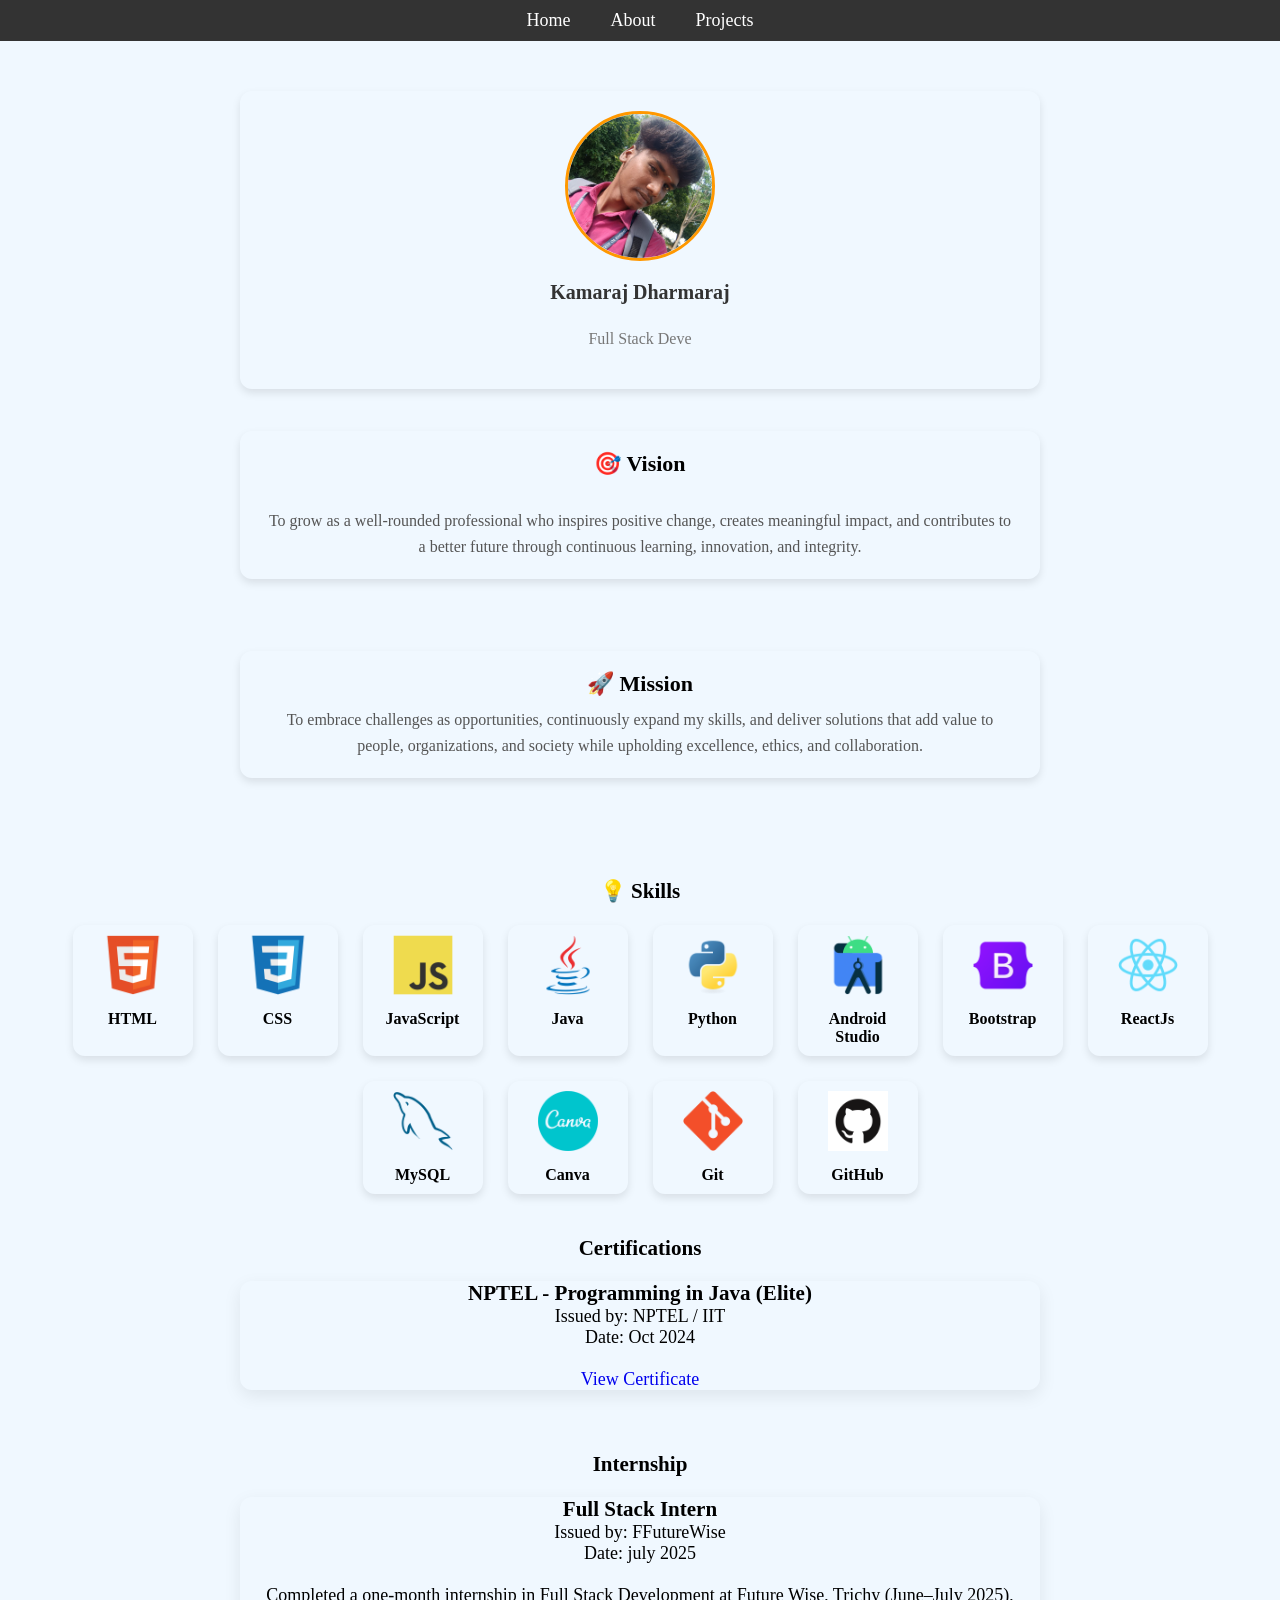
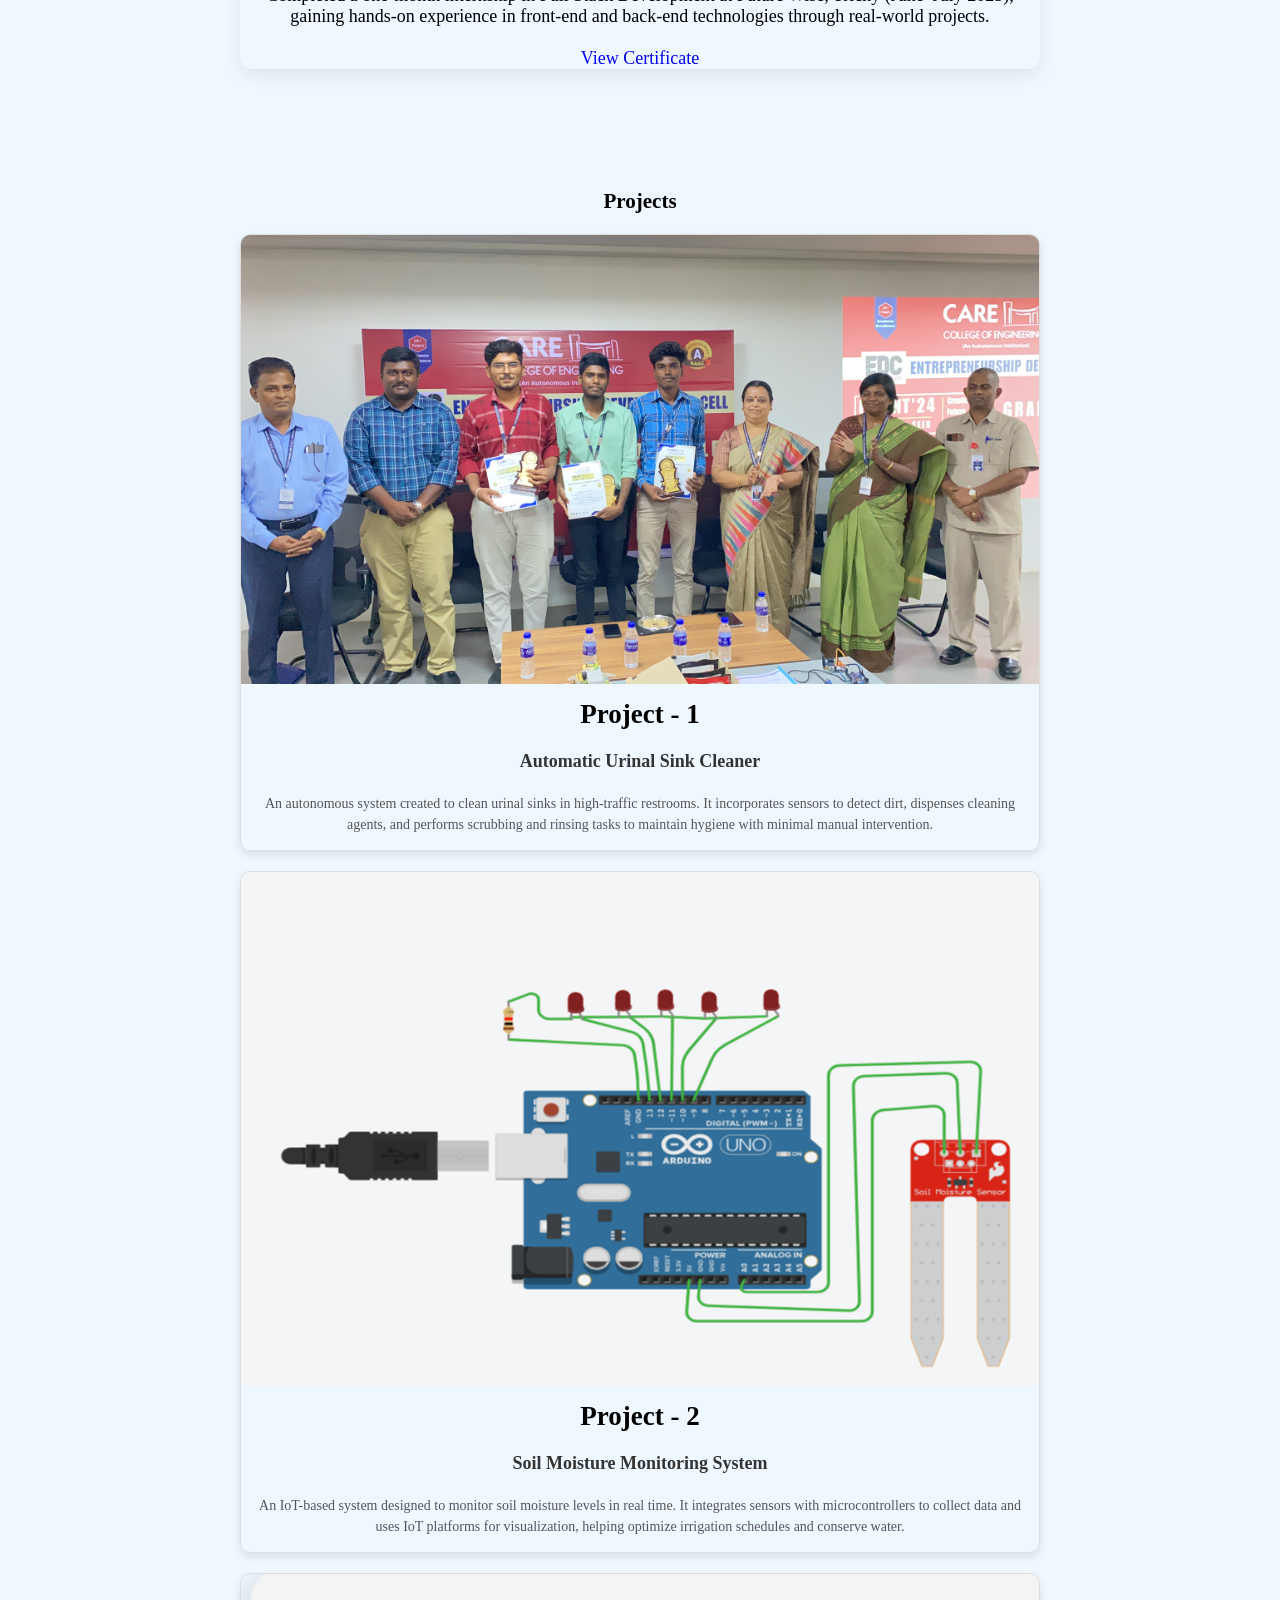
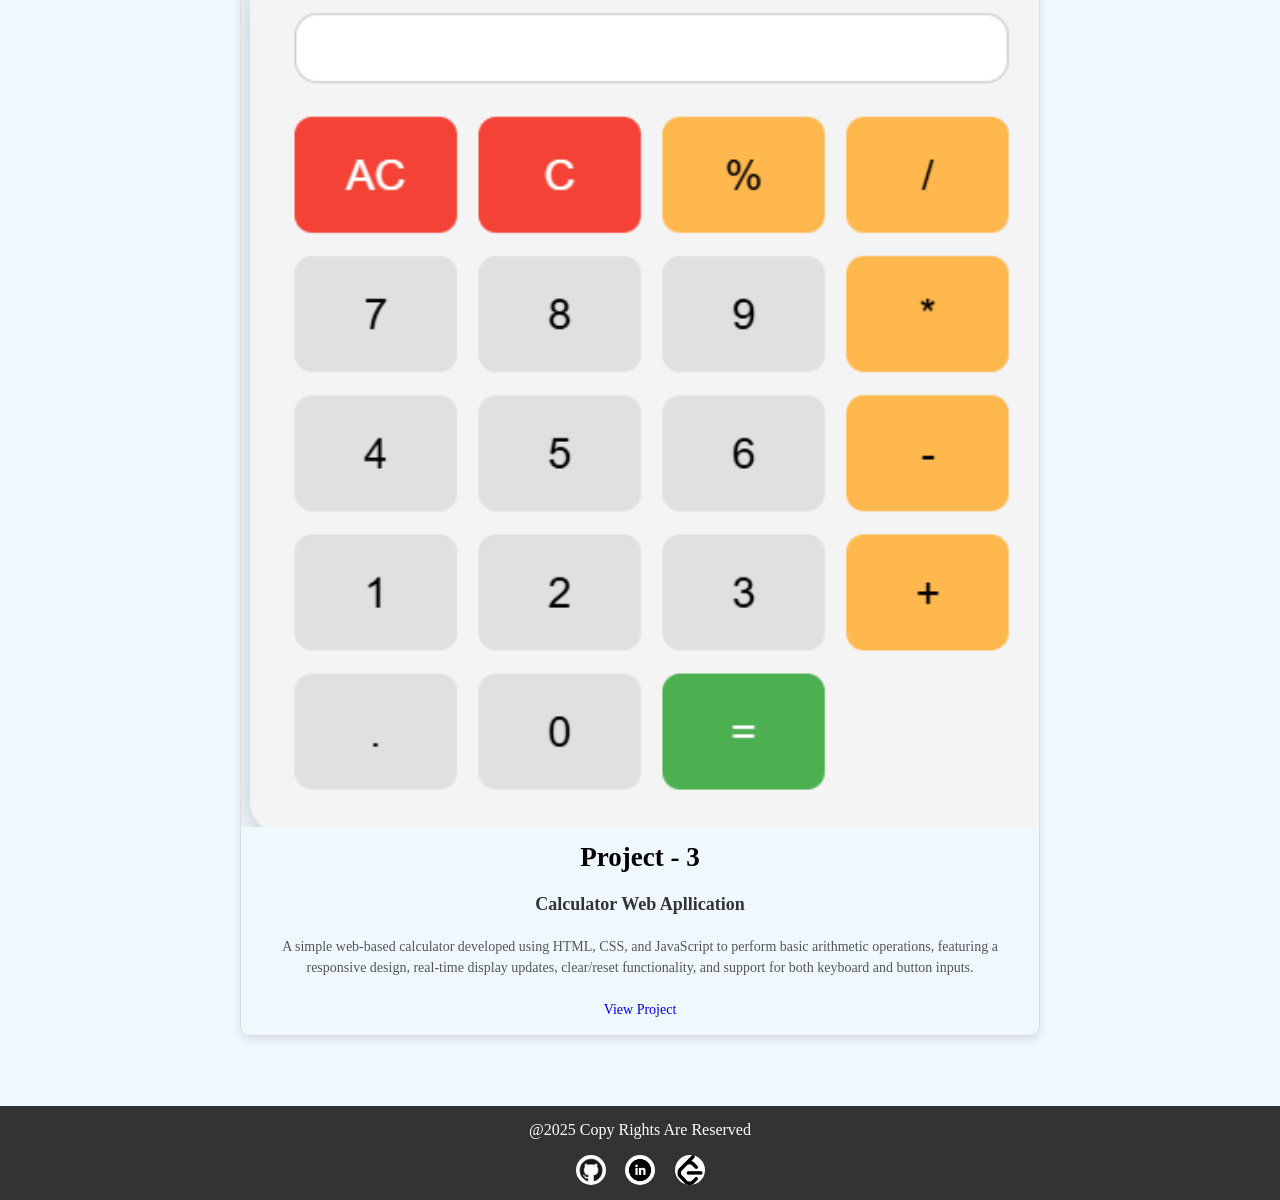
==== index.html @ 6ffdbd37 "Rename of file" ====
<!DOCTYPE html>
<html lang="en">
<head>
    <meta charset="UTF-8">
    <meta name="viewport" content="width=device-width, initial-scale=1.0">
    <title>Kamaraj Portfilo</title>
    <link rel="stylesheet" href="portifilo.css">
</head>
<body>

    <!-- HEADER SECTION -->
    <header>
        <nav>
            <ul class="menu">
                <li><a href="#home">Home</a></li>
                <li><a href="#about">About</a></li>
                <li><a href="#projects">Projects</a></li>
            </ul>
        </nav>
    </header>

    <!-- CONTENT SECTIONS -->
    <section id="home">
      <div class="profile">
        <img src="WhatsApp Image 2025-06-22 at 04.41.49_04914e76.jpg" alt="Photo">
        <h3>Kamaraj Dharmaraj</h3><br>
        <h4 id="role">Full Stack Developer</h4><br></div><br><br>
        <div class="vision">
          <h3 >🎯 Vision</h3><br>
          <p>To grow as a well-rounded professional who inspires positive change, creates meaningful impact, and contributes to a better future through continuous learning, innovation, and integrity.
          </p></div><br><br>
          <div class="mission">
          <h3>🚀 Mission</h3>
          <p>To embrace challenges as opportunities, continuously expand my skills, and deliver solutions that add value to people, organizations, and society while upholding excellence, ethics, and collaboration.
          </p>
        </div>
    </section>

    <section id="about">
      <h3>💡 Skills</h3><br>
      <div class="skills-container">
        <div class="skill">
            <img src="HTML5.png" alt="HTML">
            <p>HTML</p>
        </div>
        <div class="skill">
            <img src="CSS3.png" alt="CSS">
            <p>CSS</p>
        </div>
        <div class="skill">
            <img src="JavaScript.png" alt="JavaScript">
            <p>JavaScript</p>
        </div>
        <div class="skill">
            <img src="Java.png" alt="Java">
            <p>Java</p>
        </div>
        <div class="skill">
            <img src="Python.png" alt="Python">
            <p>Python</p>
        </div>
        <div class="skill">
            <img src="Android Studio.png" alt="Android studio">
            <p>Android Studio</p>
        </div>
        <div class="skill">
            <img src="Bootstrap.png" alt="Bootstrap">
            <p>Bootstrap</p>
        </div>
        <div class="skill">
            <img src="React.png" alt="ReactJs">
            <p>ReactJs</p>
        </div>
        <div class="skill">
            <img src="MySQL.png" alt="MySQL">
            <p>MySQL</p>
        </div>
        <div class="skill">
            <img src="Canva.png" alt="Canva">
            <p>Canva</p>
        </div>
         <div class="skill">
            <img src="Git.png" alt="Git">
            <p>Git</p>
        </div>
         <div class="skill">
            <img src="GitHub-Mark-ea2971cee799.png" alt="github">
            <p>GitHub</p>
        </div>
    </div><br>
    <br>
    <h3>Certifications</h3>
    <!-- certification.html -->
        <div class="cert-card">
             <div class="cert-body">
            <h3 class="cert-title">NPTEL - Programming in Java (Elite)</h3>
            <p class="cert-issuer">Issued by: NPTEL / IIT</p>
            <p class="cert-date">Date: Oct 2024</p><br> <!-- optional: link to certificate -->
            <p class="cert-link">
              <a href="https://drive.google.com/file/d/1Z7_7XieyyNDxIGUS1N3TIVrOB_q7DqYG/view?usp=drive_link" target="_blank" rel="noopener">View Certificate</a>
            </p>
          </div>
        </div><br><br>
    <h3>Internship</h3>
    <!-- certification.html -->
        <div class="cert-card">
             <div class="cert-body">
            <h3 class="cert-title">Full Stack Intern</h3>
            <p class="cert-issuer">Issued by: FFutureWise</p>
            <p class="cert-date">Date: july 2025</p><br> <!-- optional: link to certificate -->
            <p>Completed a one-month internship in Full Stack Development at Future Wise, Trichy (June–July 2025), gaining hands-on experience in front-end and back-end technologies through real-world projects.</p><br>
            <p class="cert-link">
              <a href="https://drive.google.com/file/d/1ABVevo9YTcuot29vHaTxUUPSuHrQNORc/view?usp=drive_link" target="_blank" rel="noopener">View Certificate</a>
            </p>
          </div>
        </div>
    </section>
    <section id="projects">
        <h3>Projects</h3>
      <div class="project-card">
        <img src="IMG_4642.JPG" alt="Automatic Urinal Sink Cleaner" class="project-img">
        <div class="project-content">
          <h2>Project - 1</h2><br>
          <h3>Automatic Urinal Sink Cleaner</h3><br>
            <p>
              An autonomous system created to clean urinal sinks in high-traffic restrooms. 
              It incorporates sensors to detect dirt, dispenses cleaning agents, and performs 
              scrubbing and rinsing tasks to maintain hygiene with minimal manual intervention.
            </p>
         </div>
    </div>
         <div class="project-card">
        <img src="Screenshot 2025-08-10 102515.png" alt="soil moisture Monitoring System" class="project-img">
        <div class="project-content">
          <h2>Project - 2</h2><br>
          <h3> Soil Moisture Monitoring System</h3><br>
            <p>
               An IoT-based system designed to monitor soil moisture levels in real
                time. It integrates sensors with microcontrollers to collect data and
                uses IoT platforms for visualization, helping optimize irrigation
                schedules and conserve water.
            </p>
         </div>
    </div>
     </div>
         <div class="project-card">
        <img src="Screenshot 2025-08-10 142321.png" alt="Calculator Web Application" class="project-img">
        <div class="project-content">
          <h2>Project - 3</h2><br>
          <h3> Calculator Web Apllication</h3><br>
            <p>
              A simple web-based calculator developed using HTML, CSS, and JavaScript to perform basic arithmetic operations, featuring a responsive design, real-time display updates, clear/reset functionality, and support for both keyboard and button inputs.
            </p><br>
               <p class="cert-link">
      <a href="https://kamaraj-krd.github.io/Calculator/" target="_blank" rel="noopener">View Project</a>
    </p>
         </div>
    </div>

    </section>
  <script src="porttifilo.js"></script>
  <footer>
    <p>@2025 Copy Rights Are Reserved</p><br>
    <a href="https://github.com/kamaraj-krd"><img src="GitHub-Mark-ea2971cee799.png" alt="github" ></a>
    <a href="https://www.linkedin.com/in/kamaraj03/"><img src="download (1).png" alt="Linkedin"></a>
    <a href="https://leetcode.com/u/kamaraj03/"><img src="download (2).png" alt="Leetcode"></a>
  </footer>
</body>
</html>
---- portifilo.css ----
/* Reset default margin/padding */
* {
    margin: 0;
    padding: 0;
    box-sizing: border-box;
    text-decoration: none;
}
body{
    background-color: aliceblue;
    font-family: 'Times New Roman', Times, serif;
    font-size: large;
}

/* Header background */
header {
    background-color: #333;
    padding: 10px 0;
}

/* Navigation Menu */
.menu {
    display: flex;
    justify-content: center;
    list-style: none;
}

.menu li {
    margin: 0 20px;
}

.menu a {
    text-decoration: none;
    color: white;
    font-size: 18px;
    transition: color 0.3s ease;
}

.menu a:hover {
    color: #ff9800;
}

/* Sections styling */
section {
    padding: 50px;
    text-align: center;
}

/* Profile container */
.profile {
    text-align: center;                  /* Center content */
    padding: 20px;                /* White background */
    border-radius: 12px;                   /* Rounded edges */
    box-shadow: 0 4px 8px rgba(0,0,0,0.1); /* Soft shadow */
    max-width: 800px;                      /* Limit width */
    margin: auto;                          /* Center horizontally */
    transition: transform 0.3s ease, box-shadow 0.3s ease;
}

/* Hover effect */
.profile:hover {
    transform: translateY(-5px);
    box-shadow: 0 8px 16px rgba(0,0,0,0.15);
}

/* Profile image */
.profile img {
    width: 150px;               /* Fixed size */
    height: 150px;
    object-fit: cover;          /* Keep image ratio */
    border-radius: 50%;         /* Circle shape */
    border: 3px solid #ff9800;  /* Accent border */
    margin-bottom: 15px;
}

/* Name */
.profile h3 {
    font-size: 20px;
    margin: 0;
    color: #333;
}

/* Title */
.profile h4 {
    font-size: 16px;
    font-weight: normal;
    color: #777;
    margin: 5px 0 0 0;
}

/* Vision & Mission Section Styling */
.vision, .mission {                  /* White card */
    padding: 20px 25px;
    border-radius: 12px;                   /* Rounded corners */
    box-shadow: 0 4px 8px rgba(0,0,0,0.1); /* Soft shadow */
    max-width: 800px;                      /* Limit width */
    margin: auto;                          /* Center horizontally */
    text-align: center;                    /* Center content */
    transition: transform 0.3s ease, box-shadow 0.3s ease;
}

/* Hover effect */
.vision:hover, .mission:hover {
    transform: translateY(-5px);
    box-shadow: 0 6px 12px rgba(0,0,0,0.15);
}

/* Headings */
.vision h3, .mission h3 {
    font-size: 22px;
    margin-bottom: 10px;
}

/* Paragraphs */
.vision p, .mission p {
    font-size: 16px;
    line-height: 1.6;
    color: #555;
}

/* Add spacing between cards */
.vision {
    margin-bottom: 30px;
}

/* Skills section */
#skills {
    text-align: center;
    padding: 50px 20px;
    background-color: #f4f4f4;
}

#skills h2 {
    font-size: 28px;
    margin-bottom: 30px;
}

/* Skills container */
.skills-container {
    display: flex;
    flex-wrap: wrap;
    justify-content: center;
    gap: 25px;
}

/* Skill card */
.skill {
    padding: 10px;
    border-radius: 12px;
    box-shadow: 0 4px 8px rgba(0,0,0,0.1);
    width: 120px;
    transition: transform 0.3s ease;
}

.skill:hover {
    transform: translateY(-5px);
}

/* Skill images */
.skill img {
    width: 60px;
    height: 60px;
    margin-bottom: 10px;
}

/* Skill text */
.skill p {
    font-size: 16px;
    font-weight: bold;
}
.cert-card {
  max-width: 800px;
  border-radius: 12px;
  box-shadow: 0 6px 18px rgba(0,0,0,0.08);
  overflow: hidden;
  margin: 20px auto;
  font-family: 'Times New Roman', Times, serif;
  display: flex;
  flex-direction: column;
  text-align: center;
}
.certificate-container {
    max-width: 700px;
    margin: 50px auto;
    padding: 20px;
    box-shadow: 0px 4px 8px rgba(0, 0, 0, 0.1);
    border-radius: 10px;
    text-align: center;
}
.certificate-container h1 {
    color: #333;
    margin-bottom: 20px;
}

.certificate-container img {
    max-width: 100%;
    height: auto;
    border-radius: 8px;
    border: 2px solid #ddd;
}

.description {
    margin-top: 15px;
    font-size: 16px;
    color: #555;
}

.project-card {
    max-width: 800px;
    border: 1px solid #ddd;
    border-radius: 10px;
    overflow: hidden;
    box-shadow: 0px 4px 8px rgba(0,0,0,0.1);
    text-align: center;
    margin: 20px auto;
    font-family: 'Times New Roman', Times, serif;
}

.project-card img {
    width: 100%;
    height: auto;
    display: block;
}

.project-content {
    padding: 15px;
}

.project-content h3 {
    margin: 0;
    font-size: 18px;
    color: #333;
}

.project-content h4 {
    margin: 8px 0;
    font-size: 16px;
    color: #007bff;
}

.project-content p {
    font-size: 14px;
    color: #555;
    line-height: 1.5;
}



footer {
    background-color: #333;       /* Dark background */
    color: white;                 /* White text */
    text-align: center;           /* Center text and icons */
    padding: 15px 0;               /* Top & bottom space */
    font-size: 14px;               /* Slightly smaller text */
}

footer p {
    margin: 0;                     /* Remove default margin */
    font-size: 16px;
}

/* Style the icons */
footer img {
    width: 30px;                   /* Small size */
    height: 30px;
    margin: 0 8px;                  /* Space between icons */
    vertical-align: middle;        /* Align with text */
    transition: transform 0.3s ease, opacity 0.3s ease;
    border-radius: 50%;            /* Rounded icons */
}

/* Hover effect for icons */
footer img:hover {
    transform: scale(1.1);         /* Slight zoom */
    opacity: 0.8;                  /* Slight fade */
}

/* Links around icons */
footer a {
    display: inline-block;
}
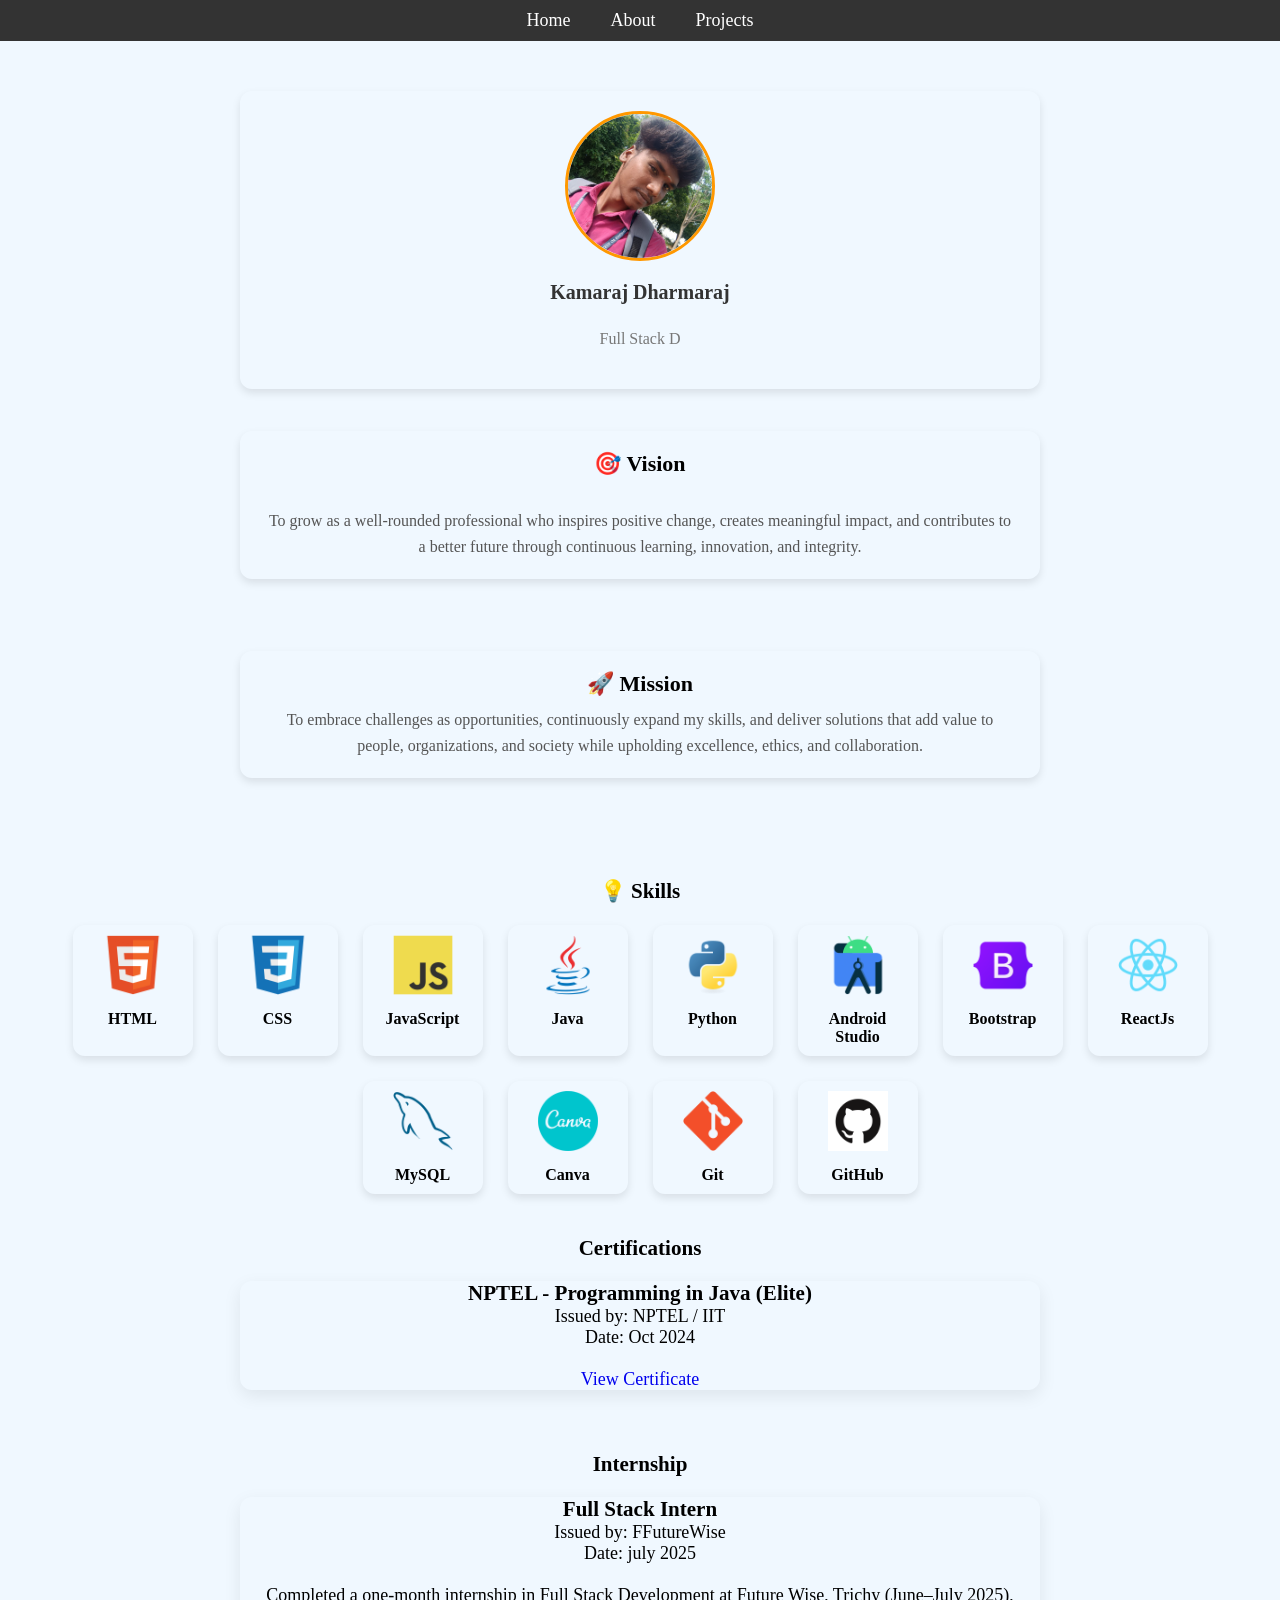
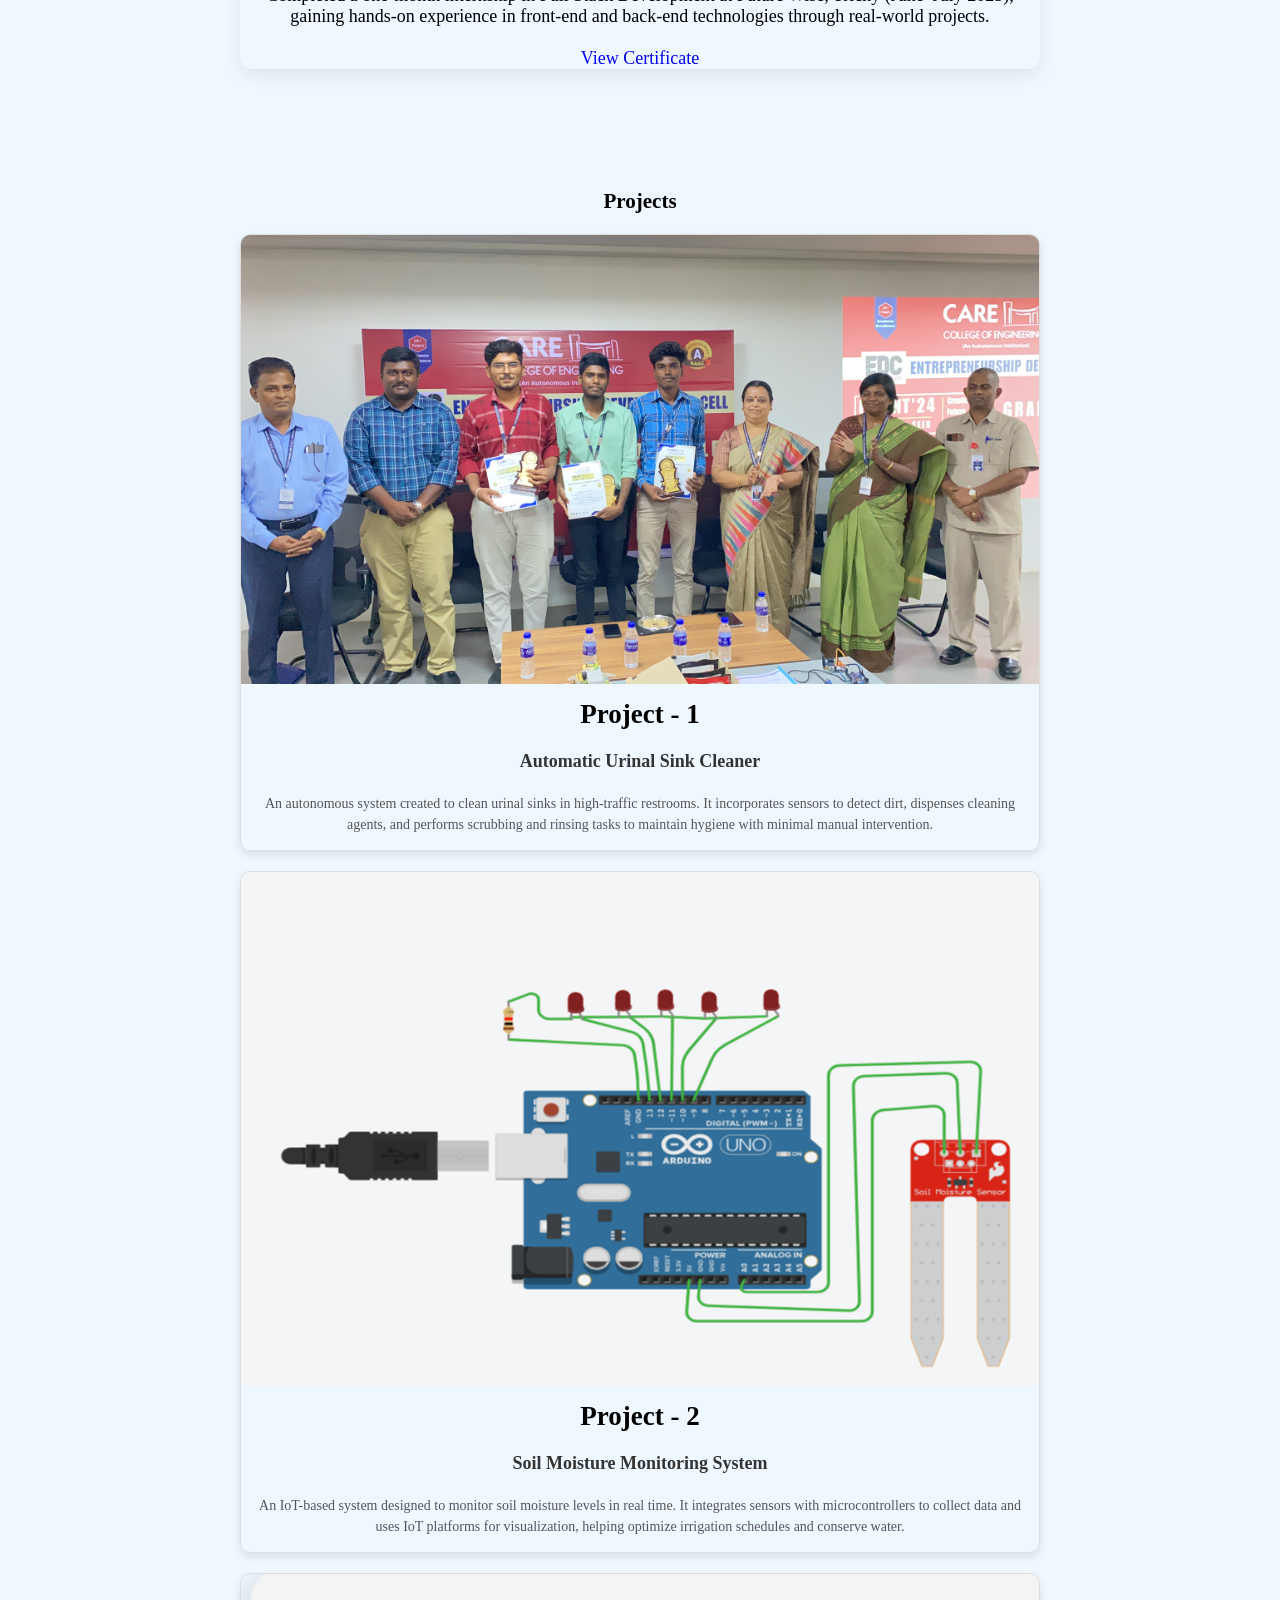
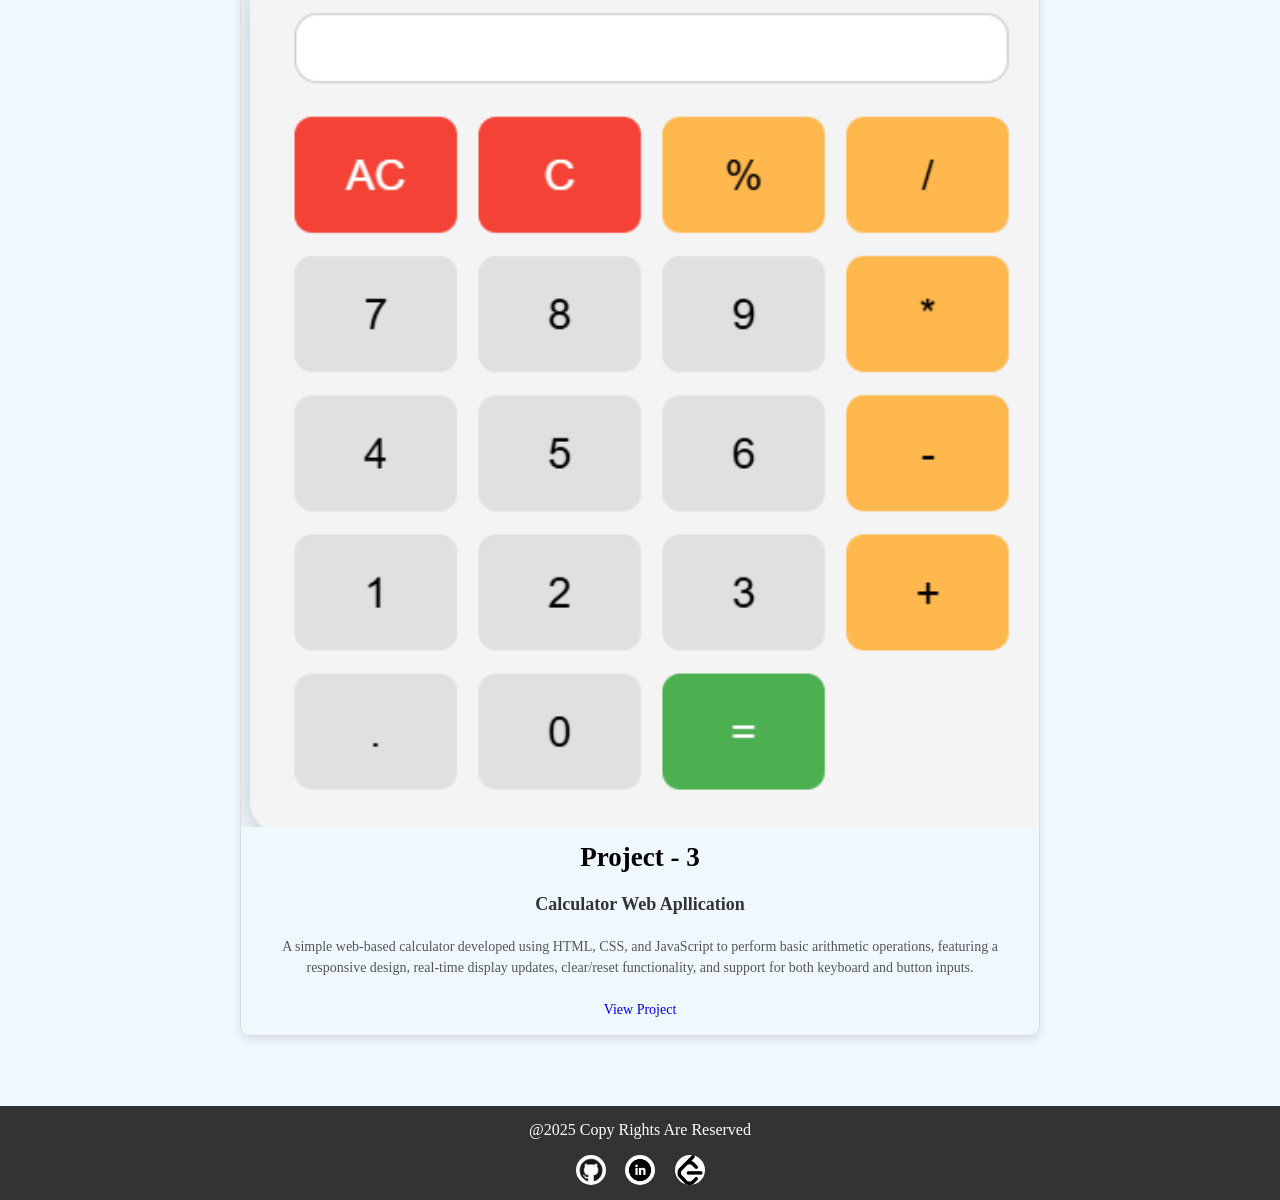
==== commit 0ac3976f: "Rename of page" ====
--- a/index.html
+++ b/index.html
@@ -3,7 +3,7 @@
 <head>
     <meta charset="UTF-8">
     <meta name="viewport" content="width=device-width, initial-scale=1.0">
-    <title>Kamaraj Portfilo</title>
+    <title>KamarajDharmarajPortfilo</title>
     <link rel="stylesheet" href="portifilo.css">
 </head>
 <body>
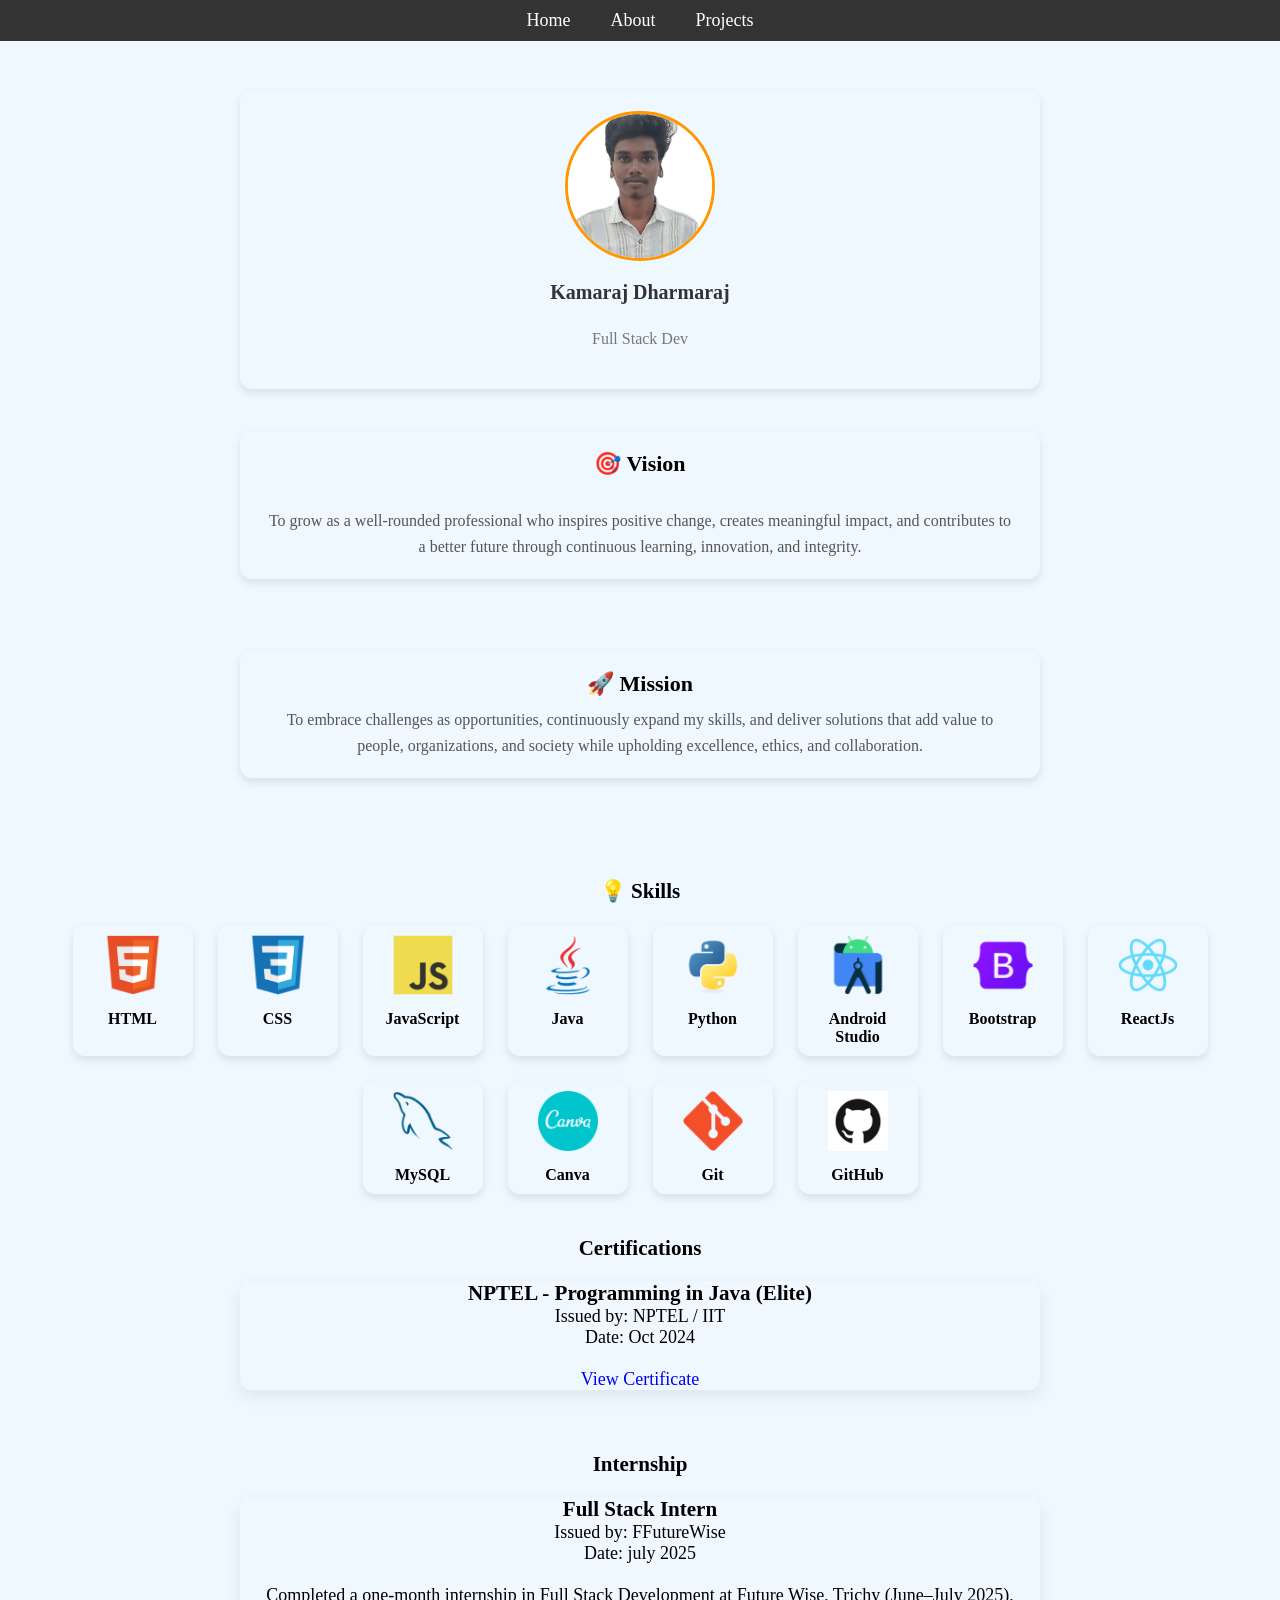
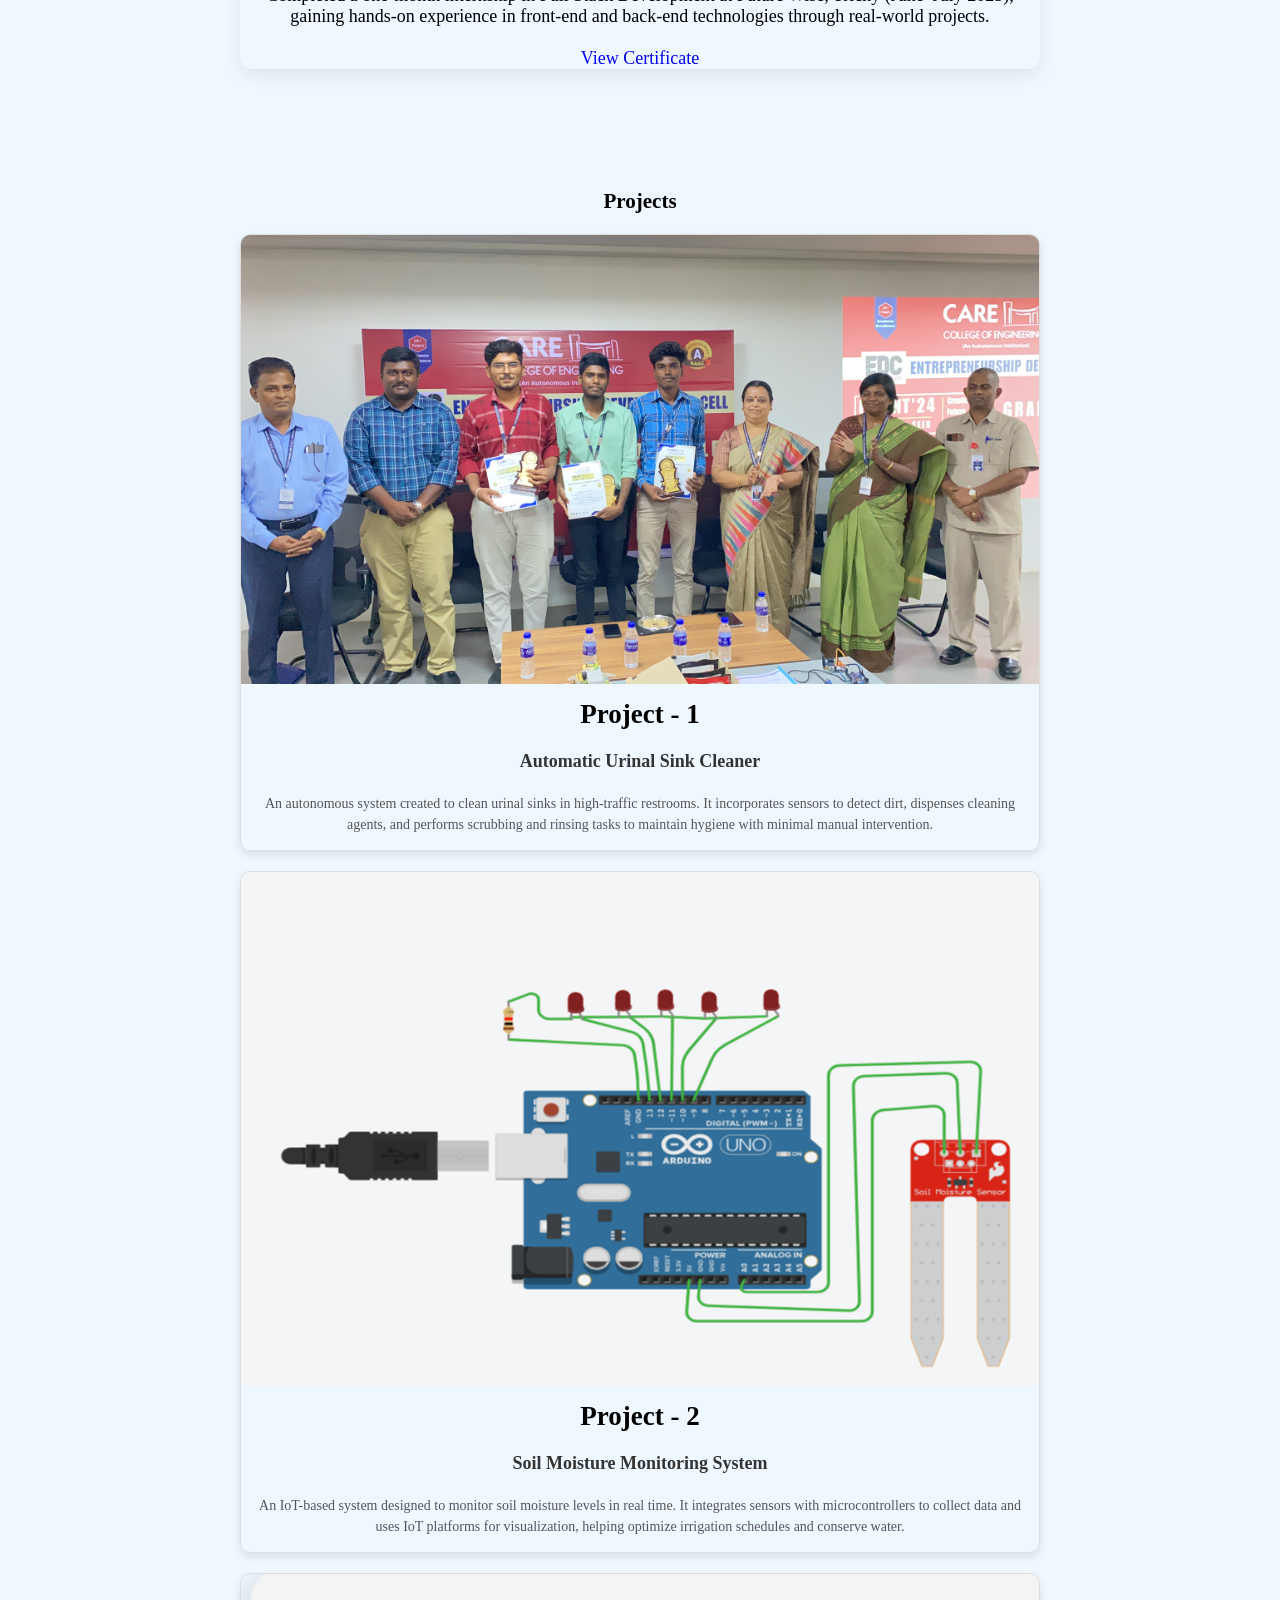
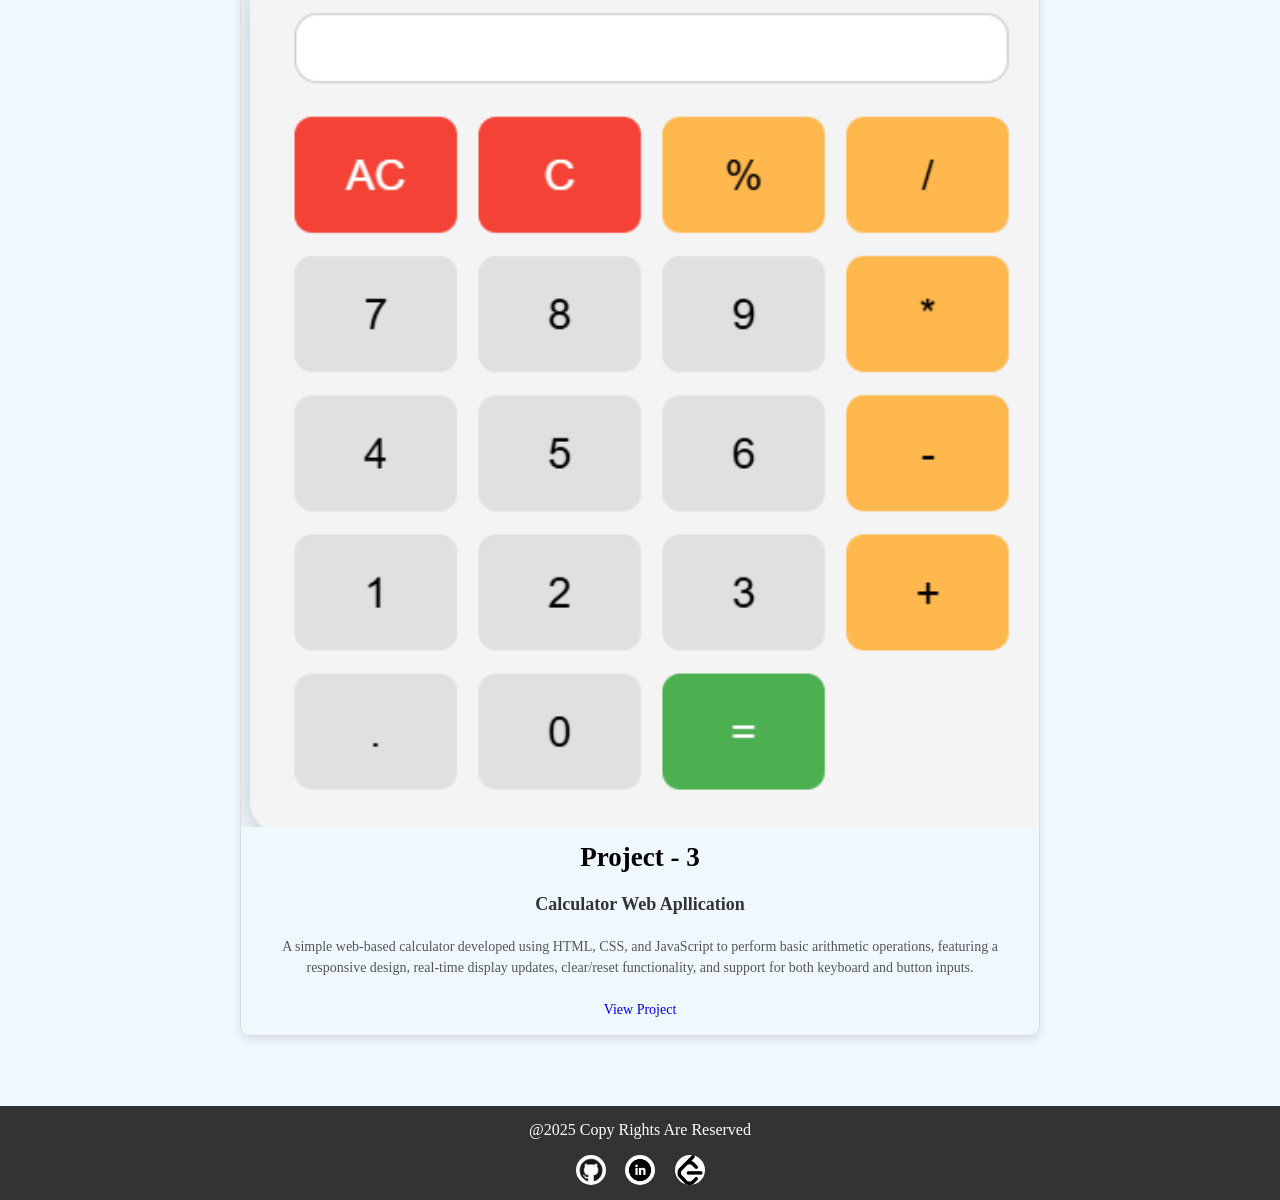
==== commit c0f8a213: "Updated profile photo" ====
--- a/index.html
+++ b/index.html
@@ -22,7 +22,7 @@
     <!-- CONTENT SECTIONS -->
     <section id="home">
       <div class="profile">
-        <img src="WhatsApp Image 2025-06-22 at 04.41.49_04914e76.jpg" alt="Photo">
+        <img src="Profile.png" alt="Photo">
         <h3>Kamaraj Dharmaraj</h3><br>
         <h4 id="role">Full Stack Developer</h4><br></div><br><br>
         <div class="vision">
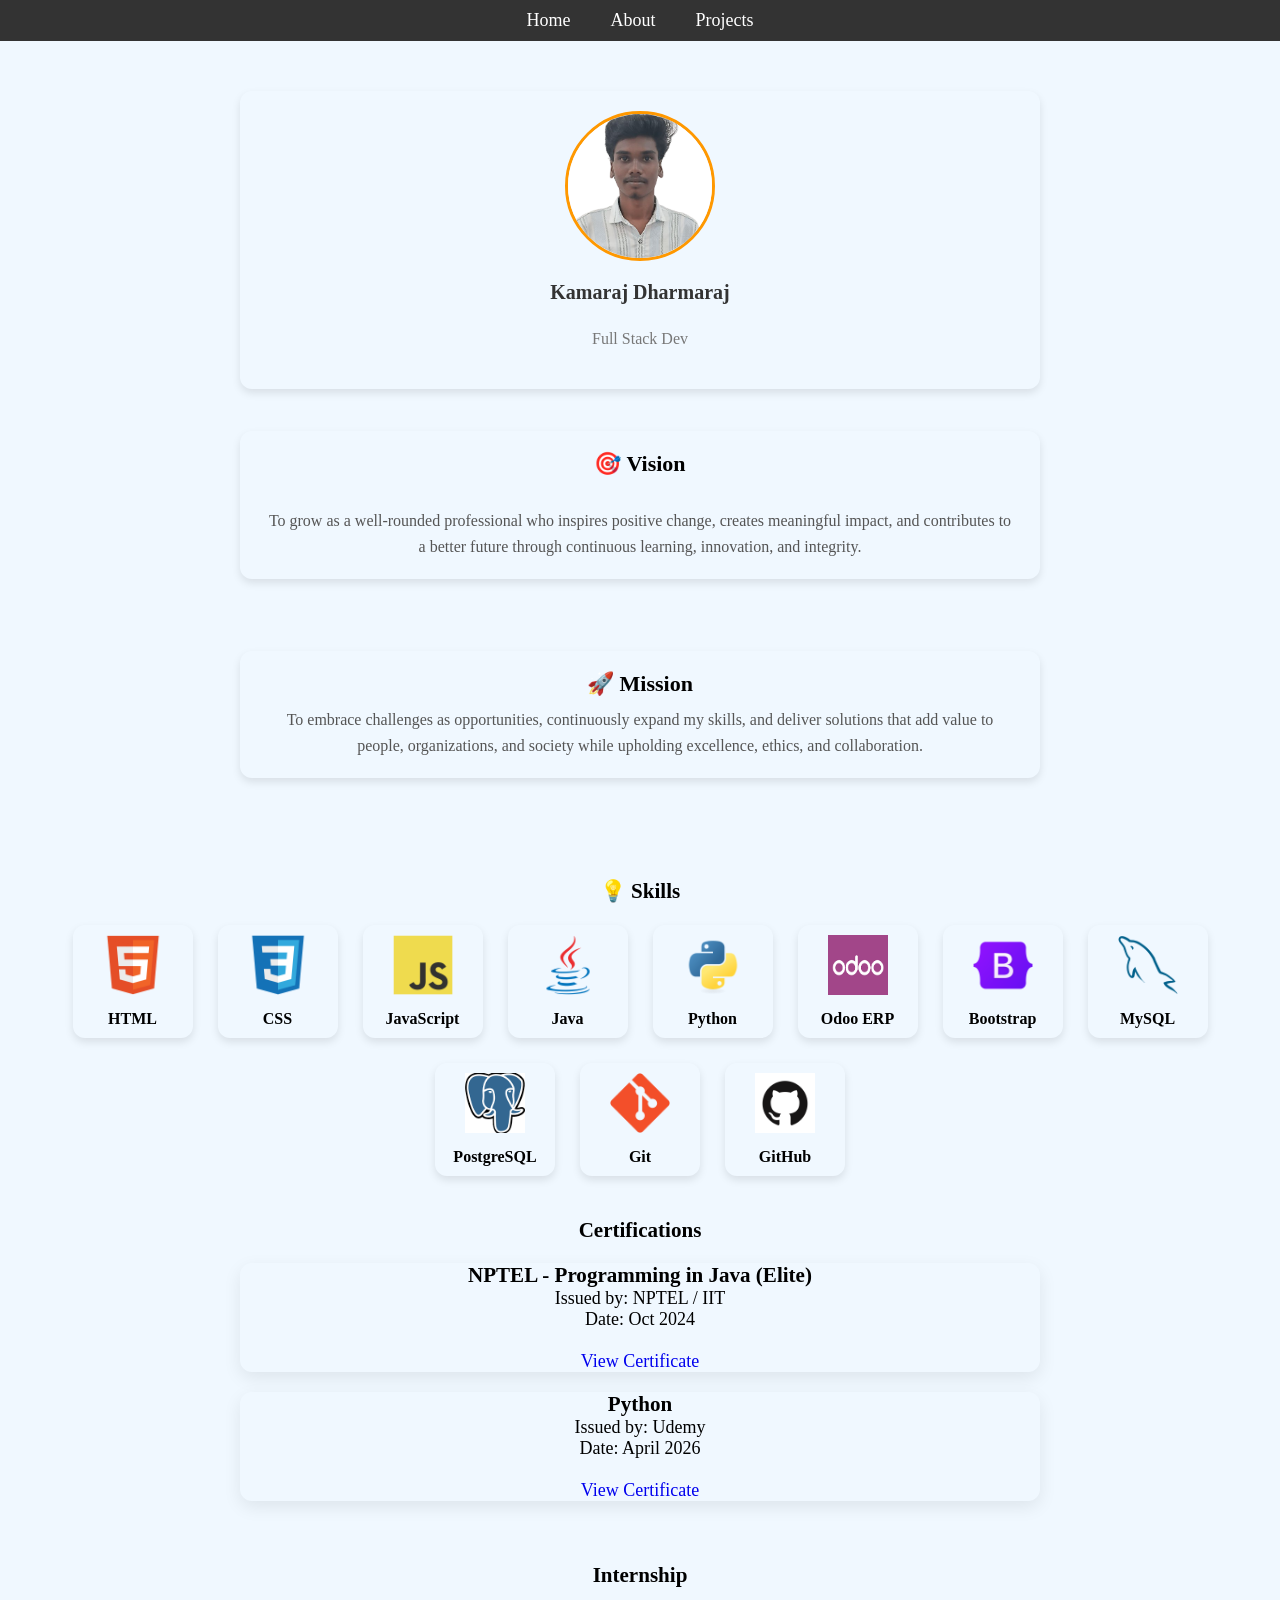
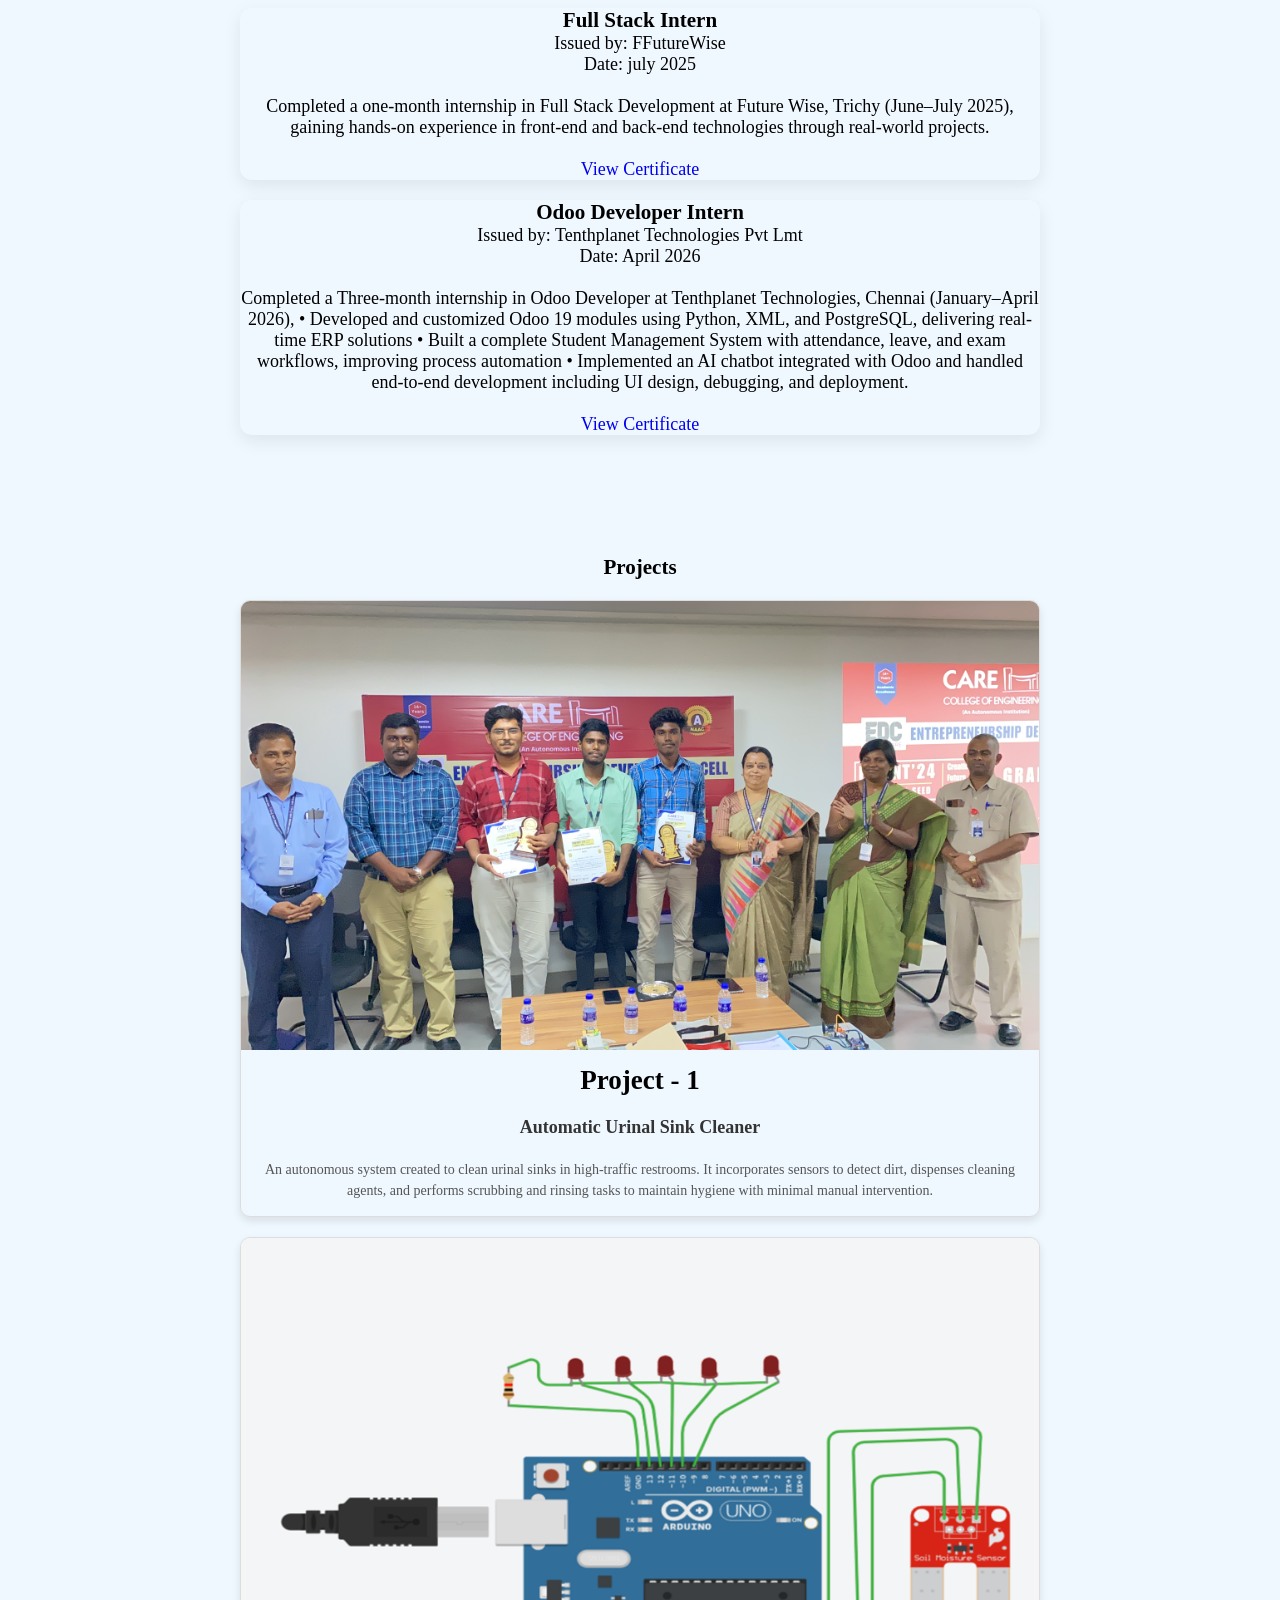
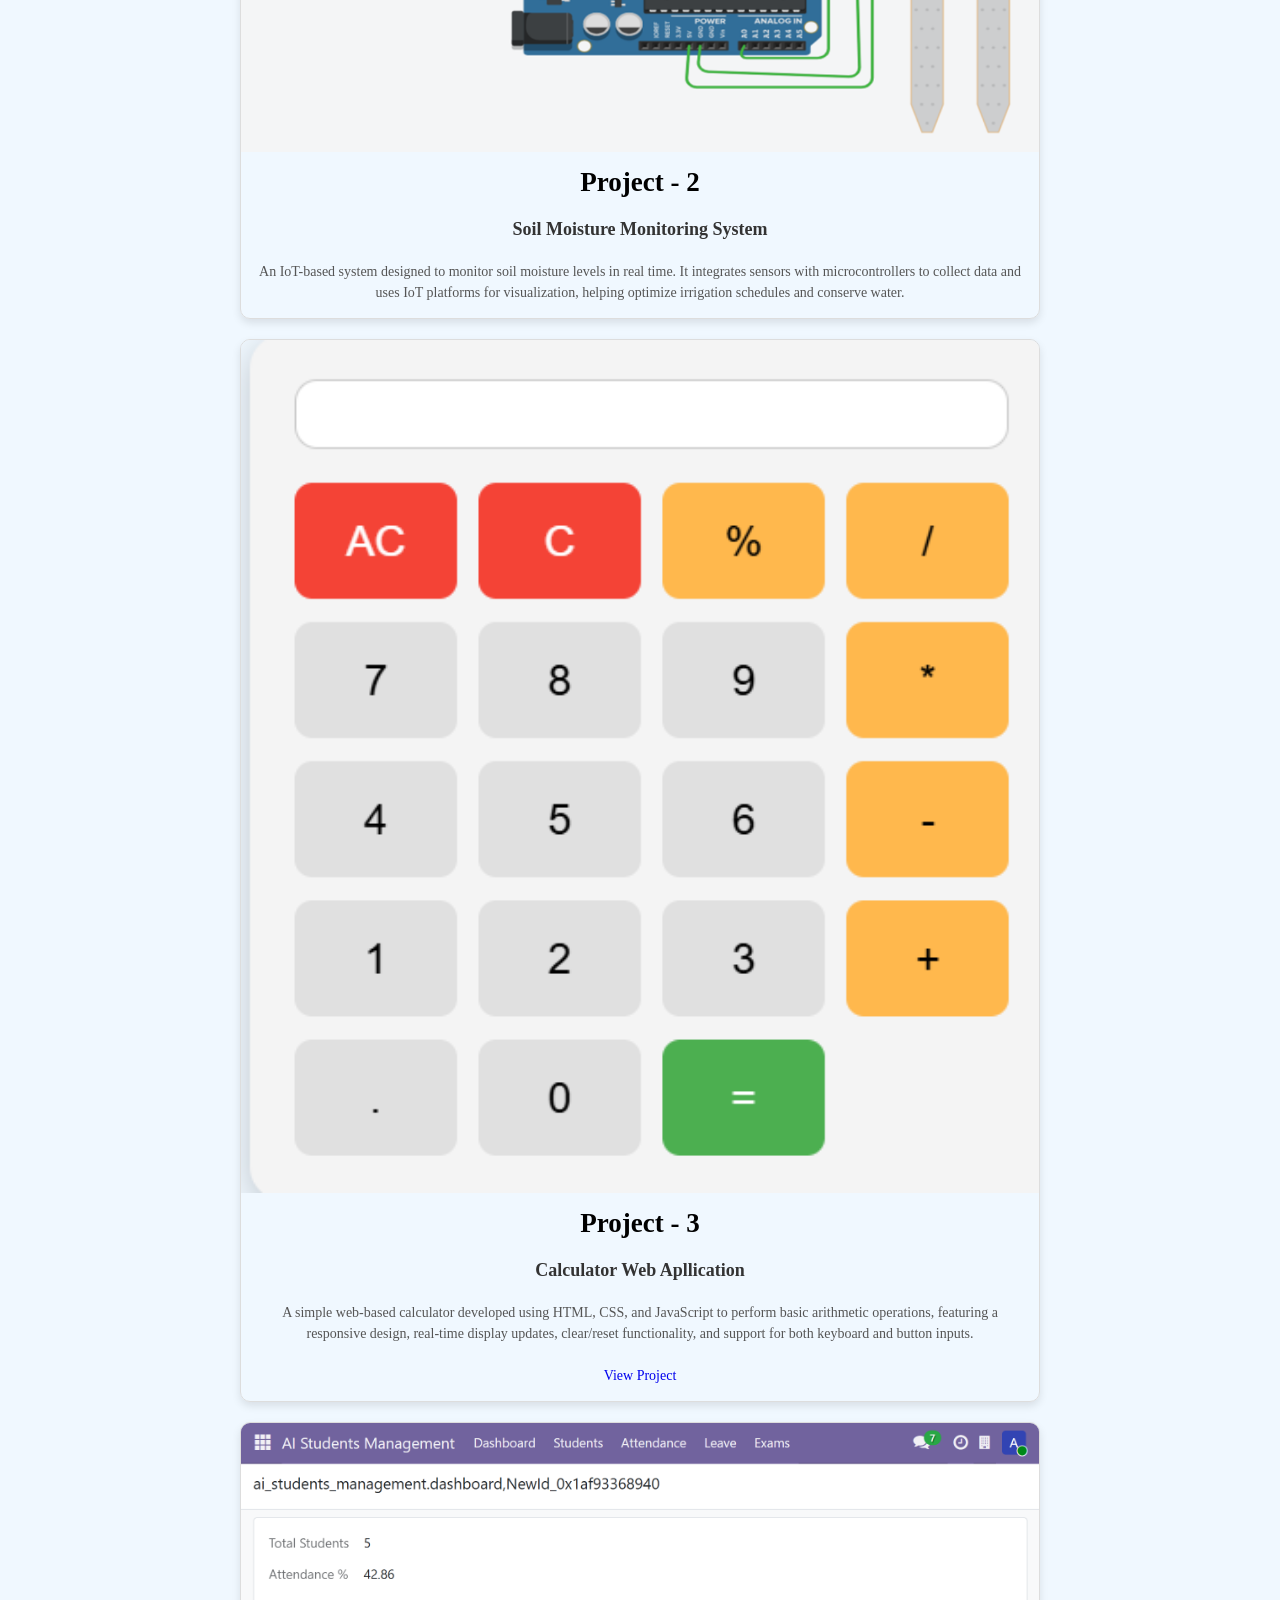
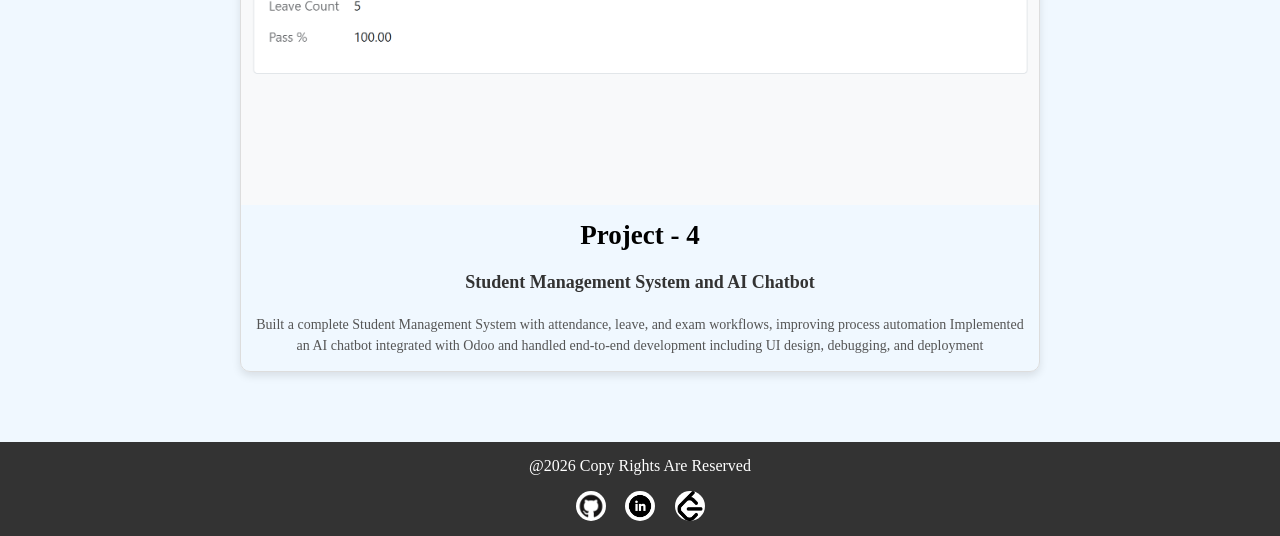
==== commit 61afd06a: "Updated Portfolio" ====
--- a/index.html
+++ b/index.html
@@ -60,26 +60,22 @@
             <p>Python</p>
         </div>
         <div class="skill">
-            <img src="Android Studio.png" alt="Android studio">
-            <p>Android Studio</p>
+            <img src="odoo.png" alt="Odoo ERP">
+            <p>Odoo ERP</p>
         </div>
         <div class="skill">
             <img src="Bootstrap.png" alt="Bootstrap">
             <p>Bootstrap</p>
         </div>
         <div class="skill">
-            <img src="React.png" alt="ReactJs">
-            <p>ReactJs</p>
-        </div>
-        <div class="skill">
             <img src="MySQL.png" alt="MySQL">
             <p>MySQL</p>
         </div>
         <div class="skill">
-            <img src="Canva.png" alt="Canva">
-            <p>Canva</p>
-        </div>
-         <div class="skill">
+          <img src="postgres.png" alt="PostgreSQL">
+          <p>PostgreSQL</p>
+      </div>
+            <div class="skill">
             <img src="Git.png" alt="Git">
             <p>Git</p>
         </div>
@@ -100,7 +96,17 @@
               <a href="https://drive.google.com/file/d/1Z7_7XieyyNDxIGUS1N3TIVrOB_q7DqYG/view?usp=drive_link" target="_blank" rel="noopener">View Certificate</a>
             </p>
           </div>
-        </div><br><br>
+        </div>
+        <div class="cert-card">
+          <div class="cert-body">
+         <h3 class="cert-title">Python </h3>
+         <p class="cert-issuer">Issued by: Udemy</p>
+         <p class="cert-date">Date: April 2026</p><br> <!-- optional: link to certificate -->
+         <p class="cert-link">
+           <a href="https://drive.google.com/file/d/1lEeR4gvUMOyyYfjqWOhN6nIe-9HjpIoZ/view?usp=sharing" target="_blank" rel="noopener">View Certificate</a>
+         </p>
+       </div>
+     </div><br><br>
     <h3>Internship</h3>
     <!-- certification.html -->
         <div class="cert-card">
@@ -114,6 +120,23 @@
             </p>
           </div>
         </div>
+        <div class="cert-card">
+          <div class="cert-body">
+         <h3 class="cert-title">Odoo Developer Intern</h3>
+         <p class="cert-issuer">Issued by: Tenthplanet Technologies Pvt Lmt</p>
+         <p class="cert-date">Date: April 2026</p><br> <!-- optional: link to certificate -->
+         <p>Completed a Three-month internship in Odoo Developer at Tenthplanet Technologies, Chennai (January–April 2026), 
+          • Developed and customized Odoo 19 modules using Python, XML, and PostgreSQL, delivering real-time 
+          ERP solutions 
+          • Built a complete Student Management System with attendance, leave, and exam workflows, improving 
+          process automation 
+          • Implemented an AI chatbot integrated with Odoo and handled end-to-end development including UI 
+          design, debugging, and deployment.</p><br>
+         <p class="cert-link">
+           <a href="https://drive.google.com/file/d/1Gt14j1BenVVNUdXoxGSGDzSdfcCImwfm/view?usp=drive_link" target="_blank" rel="noopener">View Certificate</a>
+         </p>
+       </div>
+     </div>
     </section>
     <section id="projects">
         <h3>Projects</h3>
@@ -156,11 +179,24 @@
     </p>
          </div>
     </div>
+    <div class="project-card">
+      <img src="Screenshot 2026-04-28 195701.png" alt="student Management" class="project-img">
+      <div class="project-content">
+        <h2>Project - 4</h2><br>
+        <h3>Student Management System and AI Chatbot</h3><br>
+          <p>
+          Built a complete Student Management System with attendance, leave, and exam workflows, improving 
+          process automation 
+          Implemented an AI chatbot integrated with Odoo and handled end-to-end development including UI 
+          design, debugging, and deployment
+          </p>
+       </div>
+  </div>
 
     </section>
   <script src="porttifilo.js"></script>
   <footer>
-    <p>@2025 Copy Rights Are Reserved</p><br>
+    <p>@2026 Copy Rights Are Reserved</p><br>
     <a href="https://github.com/kamaraj-krd"><img src="GitHub-Mark-ea2971cee799.png" alt="github" ></a>
     <a href="https://www.linkedin.com/in/kamaraj03/"><img src="download (1).png" alt="Linkedin"></a>
     <a href="https://leetcode.com/u/kamaraj03/"><img src="download (2).png" alt="Leetcode"></a>
